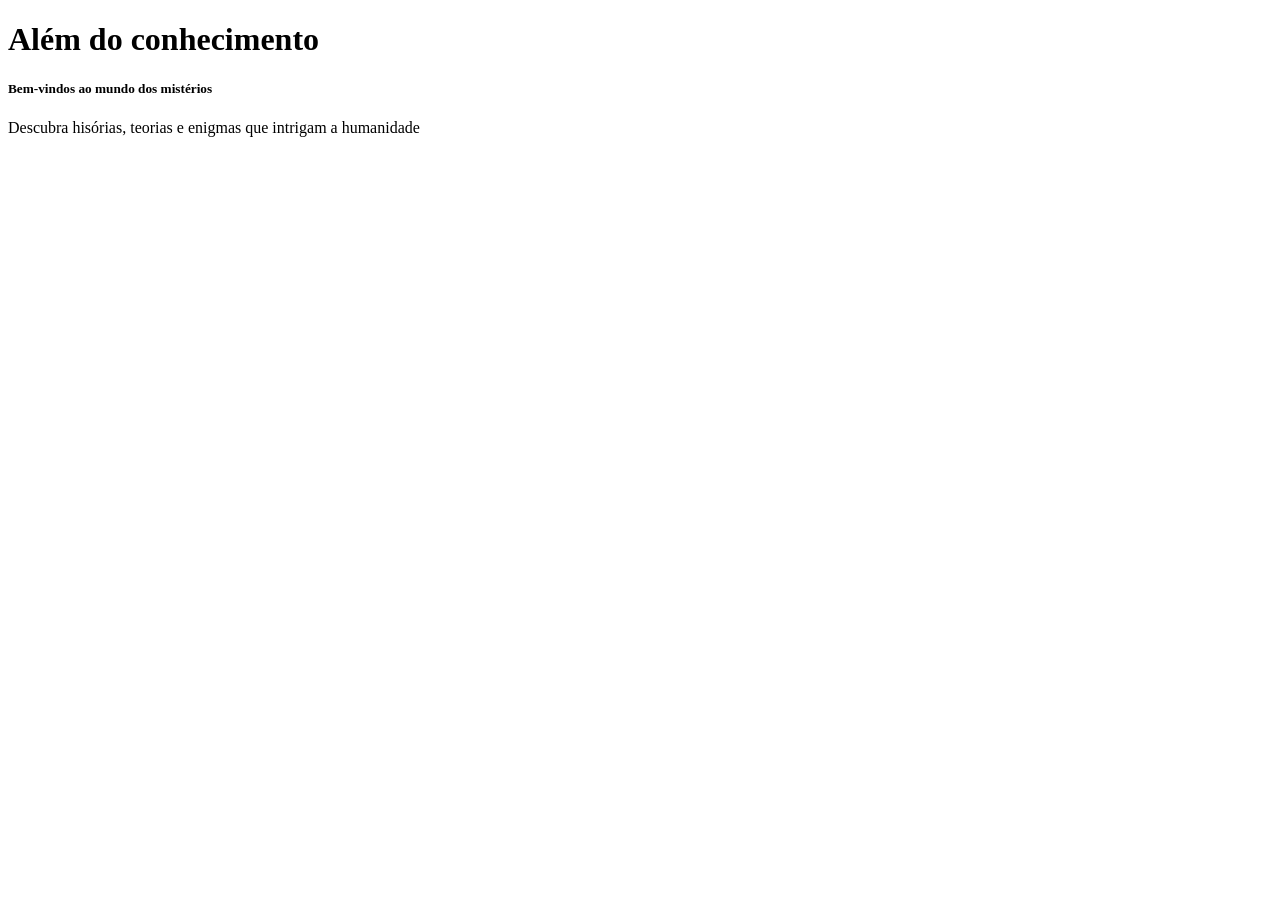
==== index.html @ b7deeb6d "Add files via upload" ====
<!DOCTYPE html>
<html lang="pt_BR"> 
<head>
    <meta charset="UTF-8">
    <title>Mistérios</title>
</head>
<body>

    <h1>Além do conhecimento</h1>
    <h5>Bem-vindos ao mundo dos mistérios</h5>
    <p>Descubra hisórias, teorias e enigmas que intrigam a humanidade</p>

</body>
</html>
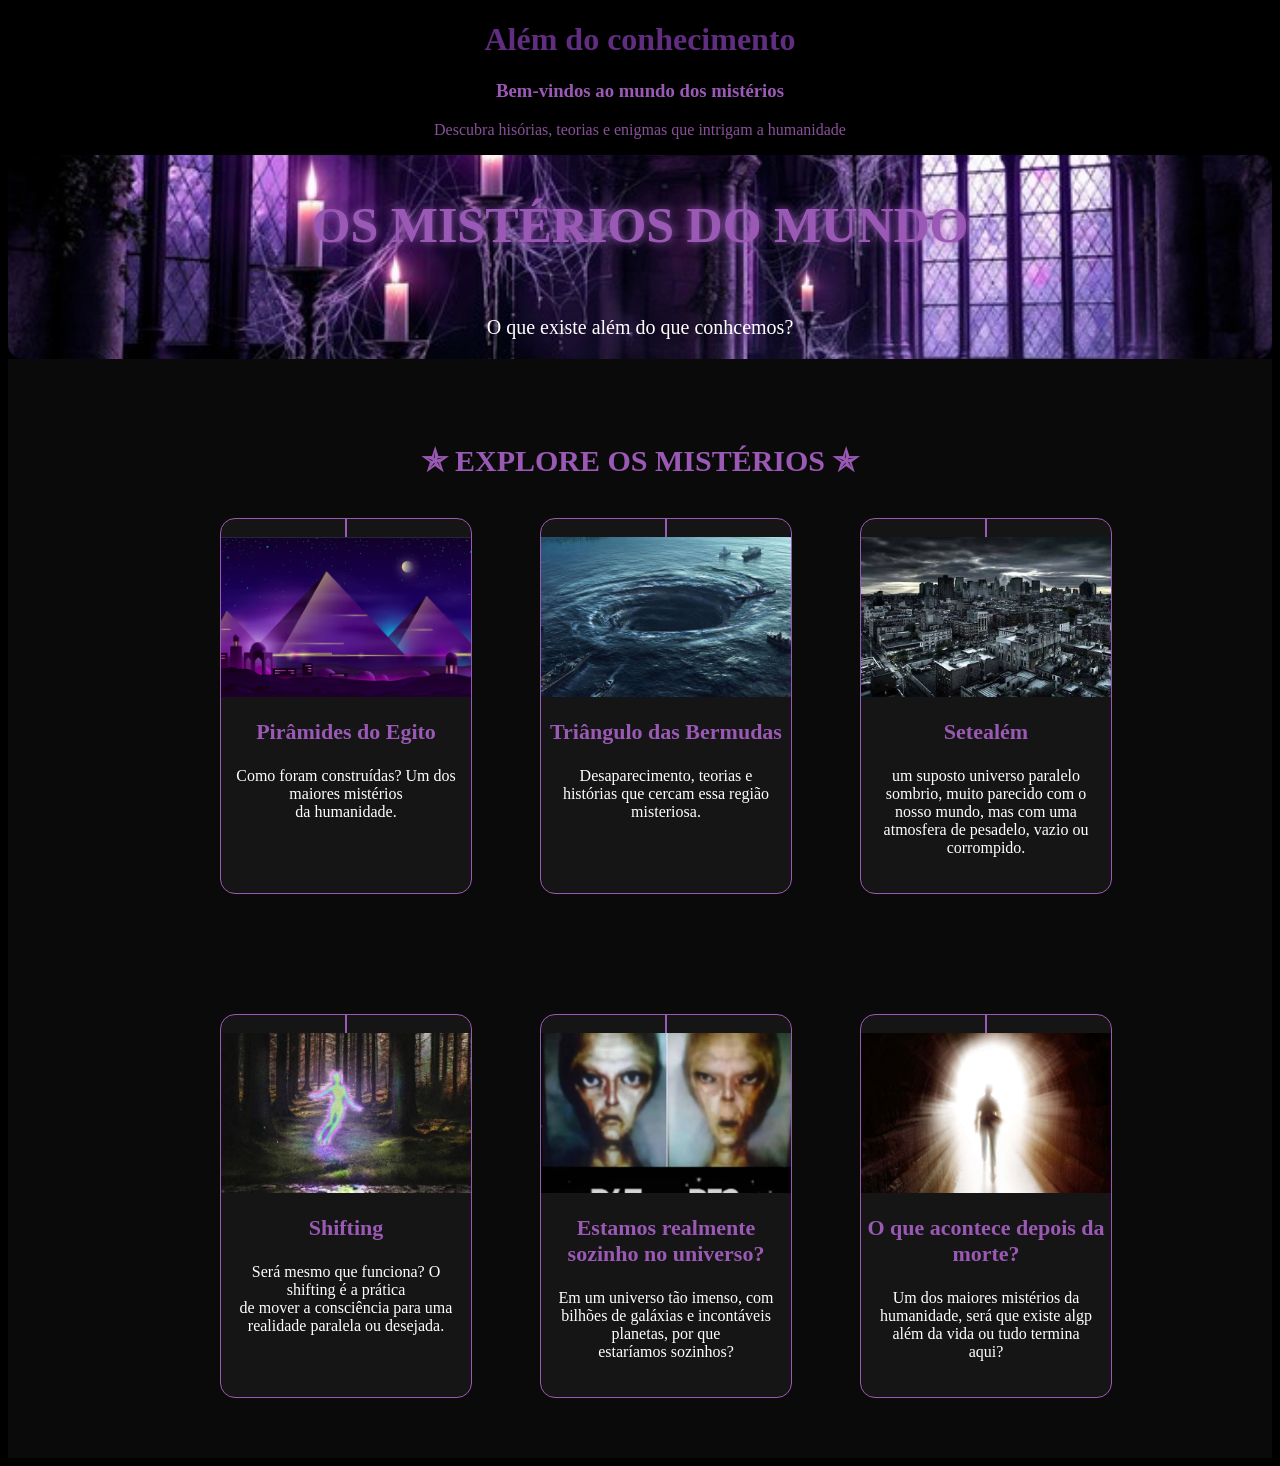
==== commit ddb4677b: "Add files via upload" ====
--- a/index.html
+++ b/index.html
@@ -1,14 +1,70 @@
 <!DOCTYPE html>
 <html lang="pt_BR"> 
 <head>
+    <link rel="stylesheet" href="style.css">
     <meta charset="UTF-8">
     <title>Mistérios</title>
 </head>
 <body>
 
     <h1>Além do conhecimento</h1>
-    <h5>Bem-vindos ao mundo dos mistérios</h5>
+    <h3>Bem-vindos ao mundo dos mistérios</h3>
     <p>Descubra hisórias, teorias e enigmas que intrigam a humanidade</p>
 
+    <section class="capa"> 
+        <h2>OS MISTÉRIOS DO MUNDO</h2>
+        <p>O que existe além do que conhcemos?</p>
+    </section>
+    <section class="misterios">
+        <h2>✯ EXPLORE OS MISTÉRIOS ✯</h2>
+<div class="cards">
+        <div class="card">
+           <a href="piramides/index.html" class="card"></a>
+            <img src="piramide.avif" alt="Pirâmides do Egito">
+            <h3>Pirâmides do Egito</h3>
+            <p>Como foram construídas? Um dos maiores mistérios <br>
+            da humanidade.</p>
+        </div>
+
+        <div class="card">
+            <a href="triangulo/index.html" class="card"></a>
+            <img src="Triangulo-das-Bermudas.jpg" alt="Triângulo das Bermudas">
+            <h3>Triângulo das Bermudas</h3>
+            <p>Desaparecimento, teorias e histórias que cercam essa região misteriosa.</p>
+         </div>
+
+         <div class="card">
+           <a href="setealem/index.html" class="card"></a>
+            <img src="setealem.avif" alt="Setealém">
+            <h3>Setealém</h3>
+            <p>um suposto universo paralelo sombrio, muito parecido com o <br>
+            nosso mundo, mas com uma atmosfera de pesadelo, vazio ou corrompido.</p>
+         </div>
+
+         <div class="card">
+            <a href="shifting/index.html" class="card"></a>
+            <img src="shifting.jpg" alt="Shifting">
+            <h3>Shifting</h3>
+            <P>Será mesmo que funciona? O shifting é a prática <br>
+            de mover a consciência para uma realidade paralela ou desejada.</P>
+         </div>
+
+         <div class="card"> 
+            <a href="universo/index.html" class="card"></a>
+            <img src="alienigenas.jpg" alt="Vida estraterrestre">
+            <h3>Estamos realmente sozinho no universo?</h3>
+            <p>Em um universo tão imenso, com bilhões de galáxias e incontáveis planetas, por que <br>
+            estaríamos sozinhos?</p>
+         </div>
+
+         <div class="card">
+            <a href="morte.html/index.html" class="card"></a>
+            <img src="morte.jpg" alt="O que acontece depois da morte?">
+            <h3>O que acontece depois da morte?</h3>
+            <p>Um dos maiores mistérios da humanidade, será que existe algp <br>
+            além da vida ou tudo termina aqui?</p>
+</div>
+         </div>
+    </section>
 </body>
-</html>+</html>
--- a/style.css
+++ b/style.css
@@ -0,0 +1,108 @@
+body{ 
+    background-color: black;
+}
+h1 {
+    color: rgb(96, 45, 129);
+    text-align: center;
+}
+h3{
+    color: #9b59b6;
+     text-align: center;
+}
+p{
+    color: rgb(136, 80, 154);
+     text-align: center;
+}
+.capa{
+    height: 500;
+    background-image: url("fundo.jpg");
+    background-size: cover;
+    background-position: center;
+    border-radius: 15px;
+    /* Esses 0 que se repete e esse rgba é para a imagem ficar mais escura eo 0.5 com um
+     pouquinho de transparencia */
+    background-image: linear-gradient(
+        rgba(0,0,0,0.5)
+        rgba(0,0,0,0.5)
+    ), url("fundo.jpg");
+    background-size: cover;
+    background-position: center;
+
+    display: flex;
+    flex-direction: column;
+    justify-content: center;
+    align-items: center;
+
+    color: white;
+    text-align: center;
+
+}
+.capa h2{
+    color: #9b59b6;
+    font-size: 50px;    
+    text-align: center;
+    text-shadow: 0 0 10px #9b59b6;
+}
+
+.capa p{
+    color: white;
+    font-size: 20px;
+
+}
+
+
+.misterios{
+    padding: 60px 30px;
+    background-color: #0a0a0a;
+    text-align: center;
+}
+.misterios h2{
+    color: #9b59b6;
+    font-size: 30px;
+    margin-bottom: 40px;
+}
+
+
+.cards{
+    display: grid;
+    grid-template-columns: repeat(3, 200px);
+    justify-content: center;
+    gap: 120px;
+}
+.card:hover{
+    background-color: #431655;
+    transform: translateY(-8px);
+}
+
+.card{
+    width: 250px;
+    background-color: #151515;
+    border: 1px solid #9b59b6;
+    border-radius: 15px;
+    overflow: hidden;
+    padding-bottom: 20px;
+    transition: 0.3;
+    cursor: pointer;
+}
+
+.card img{
+    width: 100%;
+    height: 160px;
+    object-fit: cover;
+    display: block;
+}
+
+.card h3{
+    color: #9b59b6;
+    font-size: 22px;
+}
+
+.card p{
+    color: white;
+    padding: 0 15px;
+}
+
+.card:hover h3,
+.card:hover p{
+    color: white;
+}
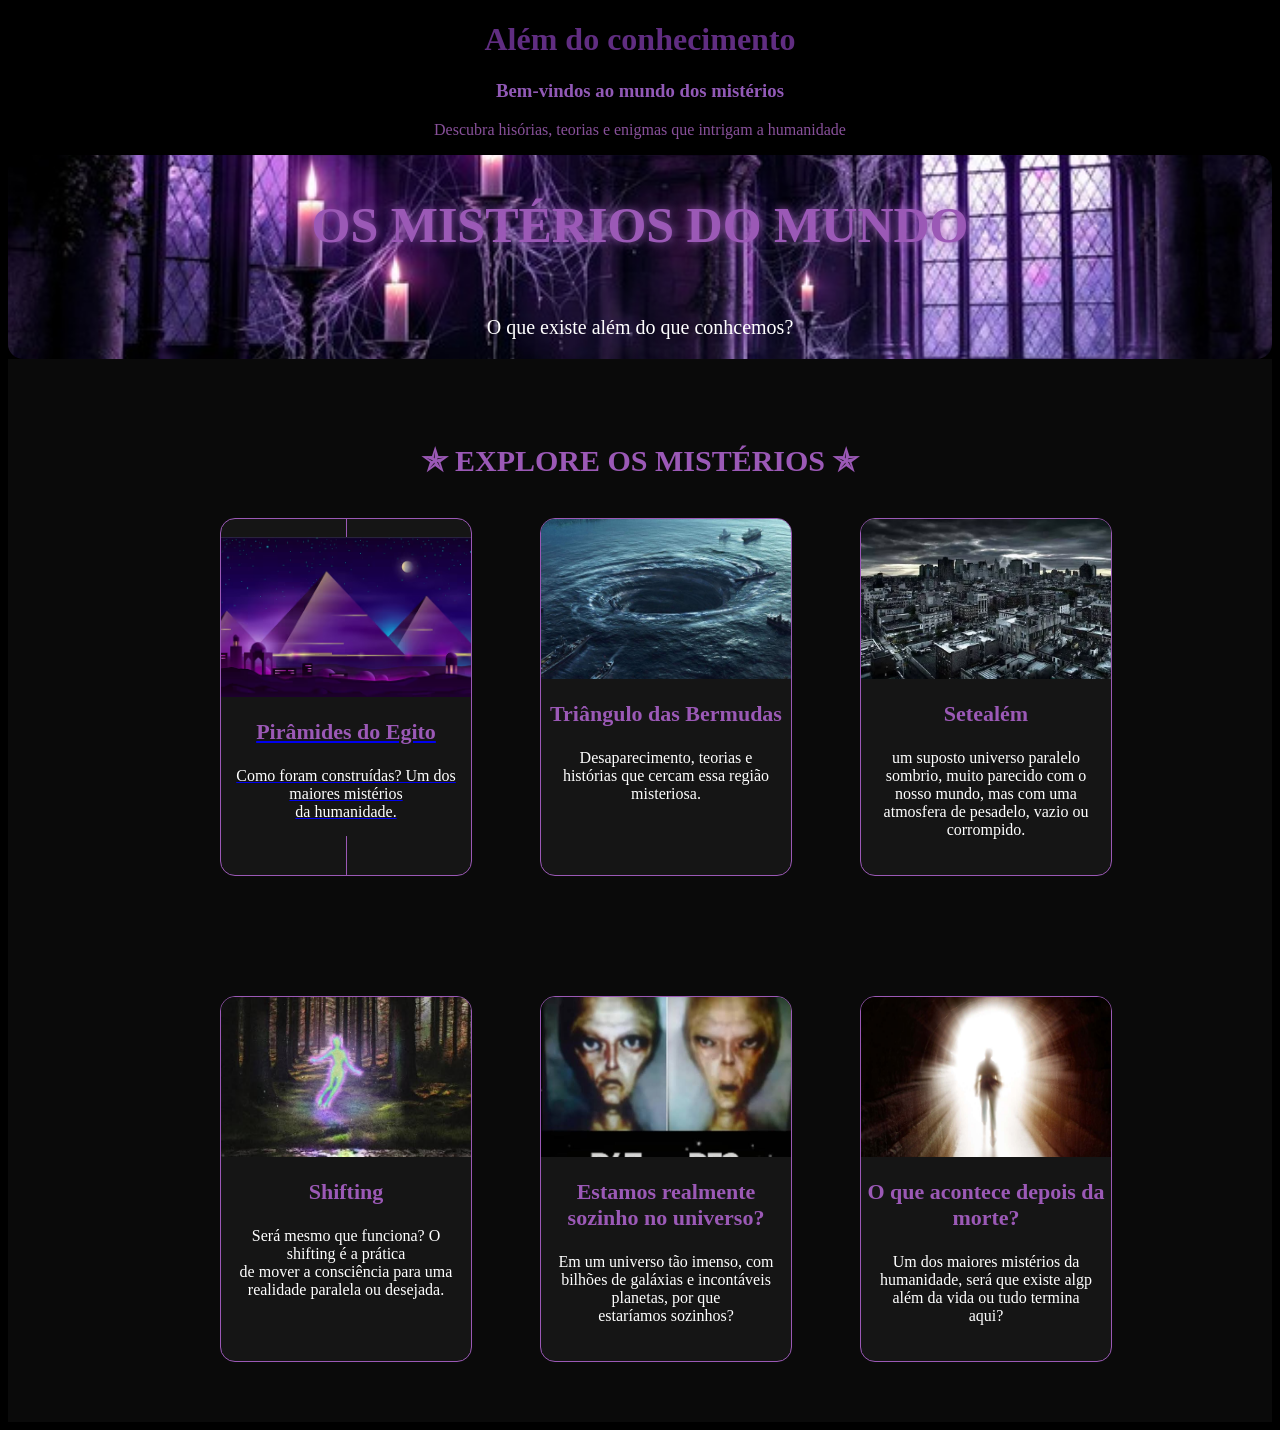
==== commit 65ca384b: "Add files via upload" ====
--- a/index.html
+++ b/index.html
@@ -19,50 +19,56 @@
         <h2>✯ EXPLORE OS MISTÉRIOS ✯</h2>
 <div class="cards">
         <div class="card">
-           <a href="piramides/index.html" class="card"></a>
+           <a href="piramides.html" class="card">
             <img src="piramide.avif" alt="Pirâmides do Egito">
             <h3>Pirâmides do Egito</h3>
             <p>Como foram construídas? Um dos maiores mistérios <br>
             da humanidade.</p>
+            </a>
         </div>
 
         <div class="card">
-            <a href="triangulo/index.html" class="card"></a>
+            <a href="triangulo.html" class="link-card">
             <img src="Triangulo-das-Bermudas.jpg" alt="Triângulo das Bermudas">
             <h3>Triângulo das Bermudas</h3>
             <p>Desaparecimento, teorias e histórias que cercam essa região misteriosa.</p>
-         </div>
+            </a>
+        </div>
 
          <div class="card">
-           <a href="setealem/index.html" class="card"></a>
+           <a href="setealem.html" class="link-card">
             <img src="setealem.avif" alt="Setealém">
             <h3>Setealém</h3>
             <p>um suposto universo paralelo sombrio, muito parecido com o <br>
             nosso mundo, mas com uma atmosfera de pesadelo, vazio ou corrompido.</p>
-         </div>
+            </a>
+        </div>
 
          <div class="card">
-            <a href="shifting/index.html" class="card"></a>
+            <a href="shifting.html" class="link-card">
             <img src="shifting.jpg" alt="Shifting">
             <h3>Shifting</h3>
             <P>Será mesmo que funciona? O shifting é a prática <br>
             de mover a consciência para uma realidade paralela ou desejada.</P>
-         </div>
+            </a>
+        </div>
 
          <div class="card"> 
-            <a href="universo/index.html" class="card"></a>
+            <a href="universo.html" class="link-card">
             <img src="alienigenas.jpg" alt="Vida estraterrestre">
             <h3>Estamos realmente sozinho no universo?</h3>
             <p>Em um universo tão imenso, com bilhões de galáxias e incontáveis planetas, por que <br>
             estaríamos sozinhos?</p>
-         </div>
+            </a>
+        </div>
 
          <div class="card">
-            <a href="morte.html/index.html" class="card"></a>
+            <a href="morte.html" class="link-card">
             <img src="morte.jpg" alt="O que acontece depois da morte?">
             <h3>O que acontece depois da morte?</h3>
             <p>Um dos maiores mistérios da humanidade, será que existe algp <br>
             além da vida ou tudo termina aqui?</p>
+            </a>
 </div>
          </div>
     </section>
--- a/style.css
+++ b/style.css
@@ -6,7 +6,7 @@
     text-align: center;
 }
 h3{
-    color: #9b59b6;
+    color: #9159b6;
      text-align: center;
 }
 p{
@@ -105,4 +105,47 @@
 .card:hover h3,
 .card:hover p{
     color: white;
+}
+
+.link-card{
+    text-decoration: none;
+    color: inherit;
+}
+
+
+
+.pagina-bermudas{
+    background-color: rgb(4, 4, 31);
+}
+
+
+.titulo-bermudas {
+    color: #55396e !important;
+    text-align: center;
+    /* linha decorativa */
+    color: #9b59b6;
+    border-bottom: 1px solid #9b59b6;
+    padding-bottom: 15px;
+}
+
+.triangulo2 {
+    color: aliceblue;
+    /* caixinha do texto */
+    text-align: center;
+    font-style: normal;
+    text-align: justify;
+    background-color: #151515;
+    border: 1xp solid #9b9b9b;
+    border-radius: 15px;
+    padding: 25px;
+    max-width: 800px;
+    line-height: 1.6;
+    max-width: 800px;
+    margin: 30px auto;
+
+}
+
+.frase{
+    color: #9b9b9b;
+    text-align: center;
 }
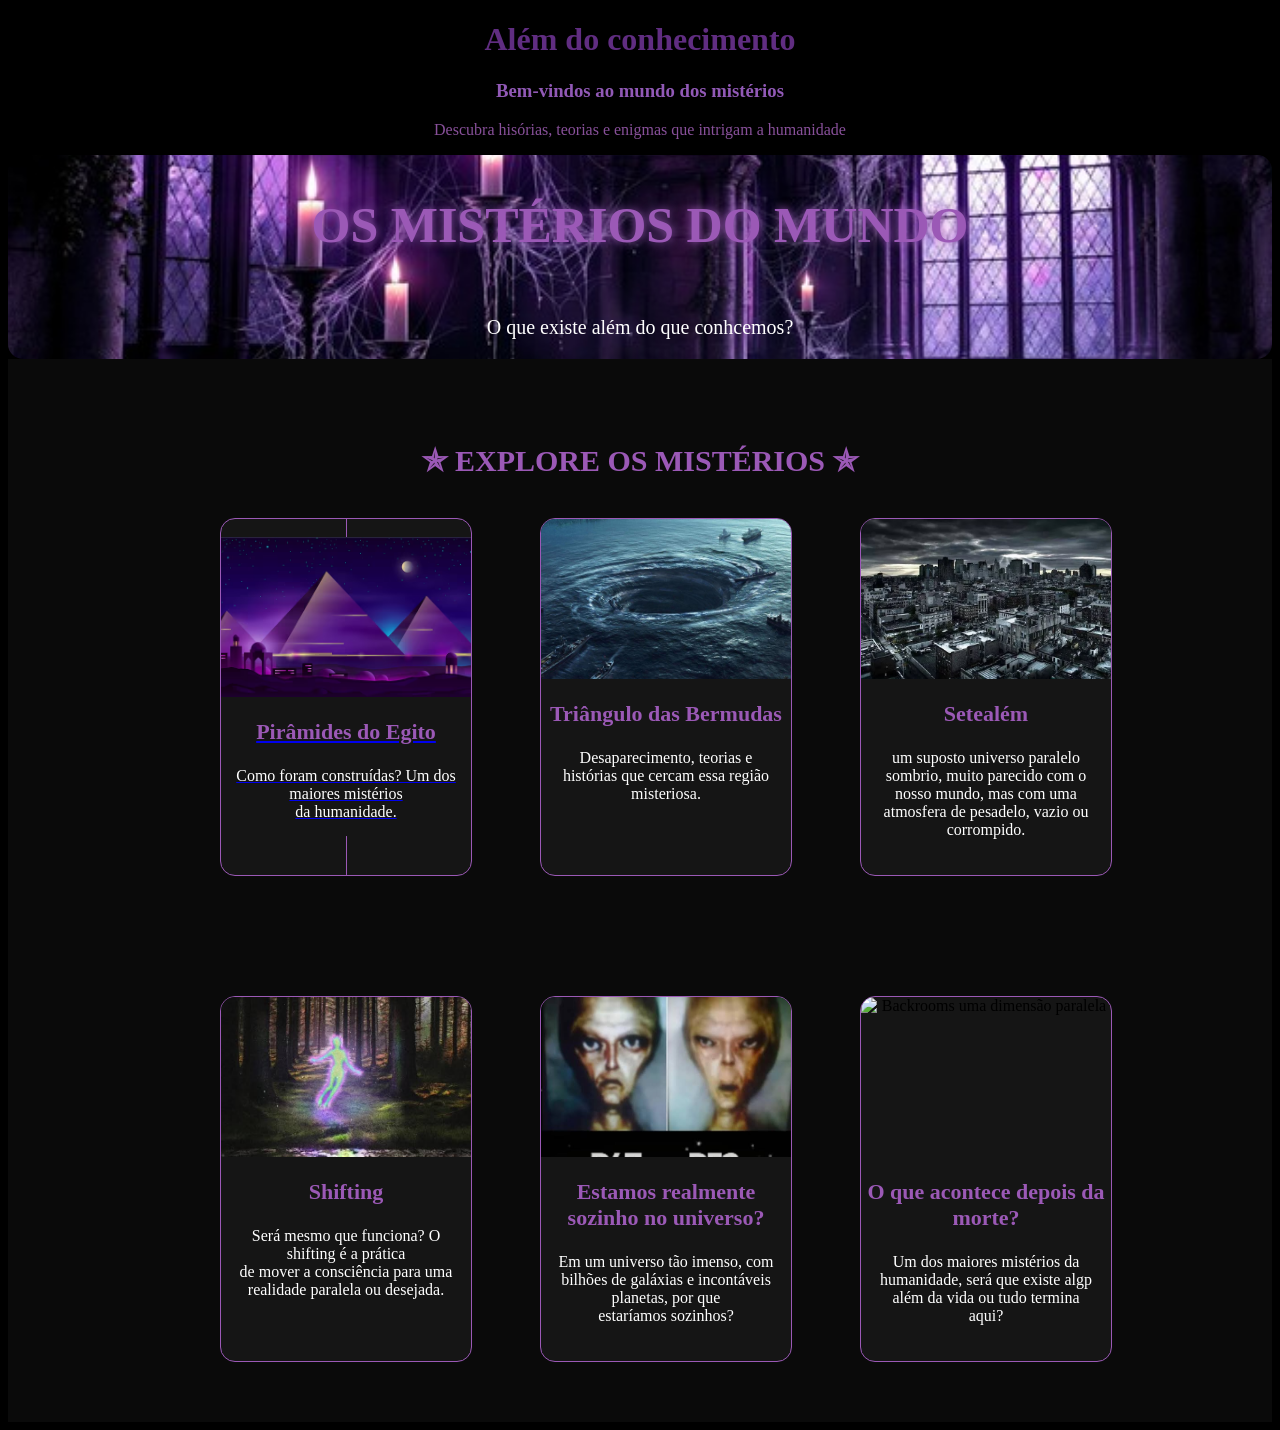
==== commit f1a6a216: "Add files via upload" ====
--- a/index.html
+++ b/index.html
@@ -63,8 +63,8 @@
         </div>
 
          <div class="card">
-            <a href="morte.html" class="link-card">
-            <img src="morte.jpg" alt="O que acontece depois da morte?">
+            <a href="back.html" class="link-card">
+            <img src="backfoto.jpg" alt="Backrooms uma dimensão paralela">
             <h3>O que acontece depois da morte?</h3>
             <p>Um dos maiores mistérios da humanidade, será que existe algp <br>
             além da vida ou tudo termina aqui?</p>
--- a/style.css
+++ b/style.css
@@ -112,7 +112,7 @@
     color: inherit;
 }
 
-
+ /* Triângulo */
 
 .pagina-bermudas{
     background-color: rgb(4, 4, 31);
@@ -134,7 +134,7 @@
     text-align: center;
     font-style: normal;
     text-align: justify;
-    background-color: #151515;
+    background-color:  #8341cf;
     border: 1xp solid #9b9b9b;
     border-radius: 15px;
     padding: 25px;
@@ -148,4 +148,132 @@
 .frase{
     color: #9b9b9b;
     text-align: center;
-}+}
+
+
+.ET1 {
+    text-align: center;
+    font-style: normal;
+    text-align: justify;
+    background-color: #8341cf;
+    border: 1xp solid #844bc5;
+    border-radius: 15px;
+    padding: 25px;
+    max-width: 800px;
+    line-height: 1.6;
+    max-width: 800px;
+    margin: 30px auto;
+    color: aliceblue;
+    
+}
+
+
+.ET{
+    color: #ad59f7;
+    text-align: center;
+    /* linha decorativa */
+    color: #9b59b6;
+    border-bottom: 1px solid #9b59b6;
+    padding-bottom: 15px;
+    font-size: 50px;    
+    text-align: center;
+    text-shadow: 0 0 10px #9b59b6;
+}
+
+.WOW{
+    color:  #9127ee;
+    font-size: 40px;    
+    text-align: center;
+    text-shadow: 0 0 10px #9b59b6;
+}
+
+.ETF{
+    color: aliceblue;
+    text-align: center;
+    font-size: 20px;
+}
+
+.PE{
+    text-align: center;
+    font-style: normal;
+    text-align: justify;
+    background-color: #4c1c83;
+    border: 1xp solid #844bc5;
+    border-radius: 15px;
+    padding: 25px;
+    max-width: 800px;
+    line-height: 1.6;
+    max-width: 800px;
+    margin: 30px auto;
+    color: aliceblue;
+}
+
+.pde{
+    color:  #9127ee;
+    font-size: 40px;    
+    text-align: center;
+    text-shadow: 0 0 10px #9b59b6;
+    color: #9b59b6;
+    border-bottom: 1px solid #9b59b6;
+    padding-bottom: 15px;
+    
+}
+
+.tsft{color: aliceblue;
+    text-align: center;
+    font-size: 20p
+}
+
+.sft2{text-align: center;
+    font-style: normal;
+    text-align: justify;
+    background-color: #8341cf;
+    border: 1xp solid #844bc5;
+    border-radius: 15px;
+    padding: 25px;
+    max-width: 800px;
+    line-height: 1.6;
+    max-width: 800px;
+    margin: 30px auto;
+    color: aliceblue;}
+
+    .sft{color: #c98cfe;
+    text-align: center;
+    /* linha decorativa */
+    color: #d57ef7;
+    border-bottom: 1px solid #d48ef0;
+    padding-bottom: 15px;
+    font-size: 50px;    
+    text-align: center;
+    text-shadow: 0 0 10px #9b59b6;}
+
+    .pira{color: #ad59f7;
+    text-align: center;
+    /* linha decorativa */
+    color: #9b59b6;
+    border-bottom: 1px solid #9b59b6;
+    padding-bottom: 15px;
+    font-size: 50px;    
+    text-align: center;
+    text-shadow: 0 0 10px #9b59b6;
+     }
+
+     .pir{
+    color: aliceblue;
+    text-align: center;
+    font-size: 20px;
+     }
+
+     .rami{
+    text-align: center;
+    font-style: normal;
+    text-align: justify;
+    background-color: #8341cf;
+    border: 1xp solid #844bc5;
+    border-radius: 15px;
+    padding: 25px;
+    max-width: 800px;
+    line-height: 1.6;
+    max-width: 800px;
+    margin: 30px auto;
+    color: aliceblue;}
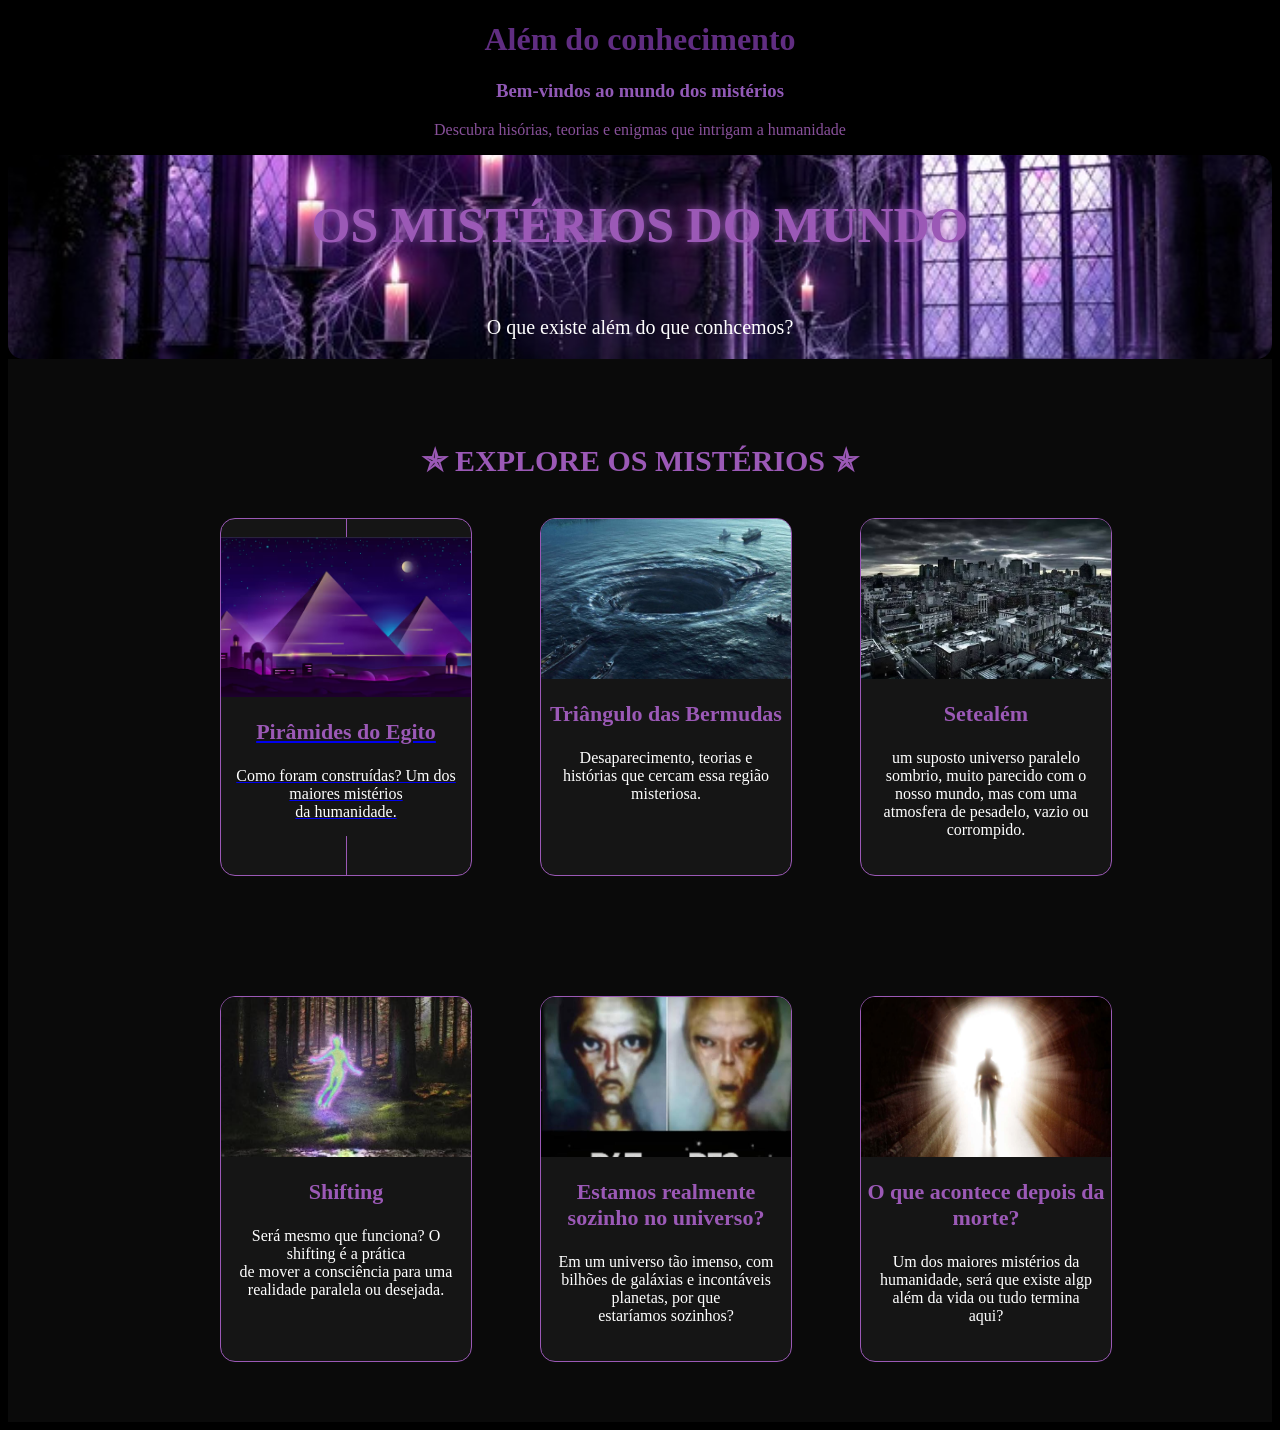
==== commit dae809d3: "Add files via upload" ====
--- a/index.html
+++ b/index.html
@@ -63,8 +63,8 @@
         </div>
 
          <div class="card">
-            <a href="back.html" class="link-card">
-            <img src="backfoto.jpg" alt="Backrooms uma dimensão paralela">
+            <a href="morte.html" class="link-card">
+            <img src="morte.jpg" alt="O que acontece depois da morte?">
             <h3>O que acontece depois da morte?</h3>
             <p>Um dos maiores mistérios da humanidade, será que existe algp <br>
             além da vida ou tudo termina aqui?</p>
--- a/style.css
+++ b/style.css
@@ -112,7 +112,7 @@
     color: inherit;
 }
 
- /* Triângulo */
+
 
 .pagina-bermudas{
     background-color: rgb(4, 4, 31);
@@ -134,7 +134,7 @@
     text-align: center;
     font-style: normal;
     text-align: justify;
-    background-color:  #8341cf;
+    background-color: #151515;
     border: 1xp solid #9b9b9b;
     border-radius: 15px;
     padding: 25px;
@@ -148,132 +148,4 @@
 .frase{
     color: #9b9b9b;
     text-align: center;
-}
-
-
-.ET1 {
-    text-align: center;
-    font-style: normal;
-    text-align: justify;
-    background-color: #8341cf;
-    border: 1xp solid #844bc5;
-    border-radius: 15px;
-    padding: 25px;
-    max-width: 800px;
-    line-height: 1.6;
-    max-width: 800px;
-    margin: 30px auto;
-    color: aliceblue;
-    
-}
-
-
-.ET{
-    color: #ad59f7;
-    text-align: center;
-    /* linha decorativa */
-    color: #9b59b6;
-    border-bottom: 1px solid #9b59b6;
-    padding-bottom: 15px;
-    font-size: 50px;    
-    text-align: center;
-    text-shadow: 0 0 10px #9b59b6;
-}
-
-.WOW{
-    color:  #9127ee;
-    font-size: 40px;    
-    text-align: center;
-    text-shadow: 0 0 10px #9b59b6;
-}
-
-.ETF{
-    color: aliceblue;
-    text-align: center;
-    font-size: 20px;
-}
-
-.PE{
-    text-align: center;
-    font-style: normal;
-    text-align: justify;
-    background-color: #4c1c83;
-    border: 1xp solid #844bc5;
-    border-radius: 15px;
-    padding: 25px;
-    max-width: 800px;
-    line-height: 1.6;
-    max-width: 800px;
-    margin: 30px auto;
-    color: aliceblue;
-}
-
-.pde{
-    color:  #9127ee;
-    font-size: 40px;    
-    text-align: center;
-    text-shadow: 0 0 10px #9b59b6;
-    color: #9b59b6;
-    border-bottom: 1px solid #9b59b6;
-    padding-bottom: 15px;
-    
-}
-
-.tsft{color: aliceblue;
-    text-align: center;
-    font-size: 20p
-}
-
-.sft2{text-align: center;
-    font-style: normal;
-    text-align: justify;
-    background-color: #8341cf;
-    border: 1xp solid #844bc5;
-    border-radius: 15px;
-    padding: 25px;
-    max-width: 800px;
-    line-height: 1.6;
-    max-width: 800px;
-    margin: 30px auto;
-    color: aliceblue;}
-
-    .sft{color: #c98cfe;
-    text-align: center;
-    /* linha decorativa */
-    color: #d57ef7;
-    border-bottom: 1px solid #d48ef0;
-    padding-bottom: 15px;
-    font-size: 50px;    
-    text-align: center;
-    text-shadow: 0 0 10px #9b59b6;}
-
-    .pira{color: #ad59f7;
-    text-align: center;
-    /* linha decorativa */
-    color: #9b59b6;
-    border-bottom: 1px solid #9b59b6;
-    padding-bottom: 15px;
-    font-size: 50px;    
-    text-align: center;
-    text-shadow: 0 0 10px #9b59b6;
-     }
-
-     .pir{
-    color: aliceblue;
-    text-align: center;
-    font-size: 20px;
-     }
-
-     .rami{
-    text-align: center;
-    font-style: normal;
-    text-align: justify;
-    background-color: #8341cf;
-    border: 1xp solid #844bc5;
-    border-radius: 15px;
-    padding: 25px;
-    max-width: 800px;
-    line-height: 1.6;
-    max-width: 800px;
-    margin: 30px auto;
-    color: aliceblue;}+}
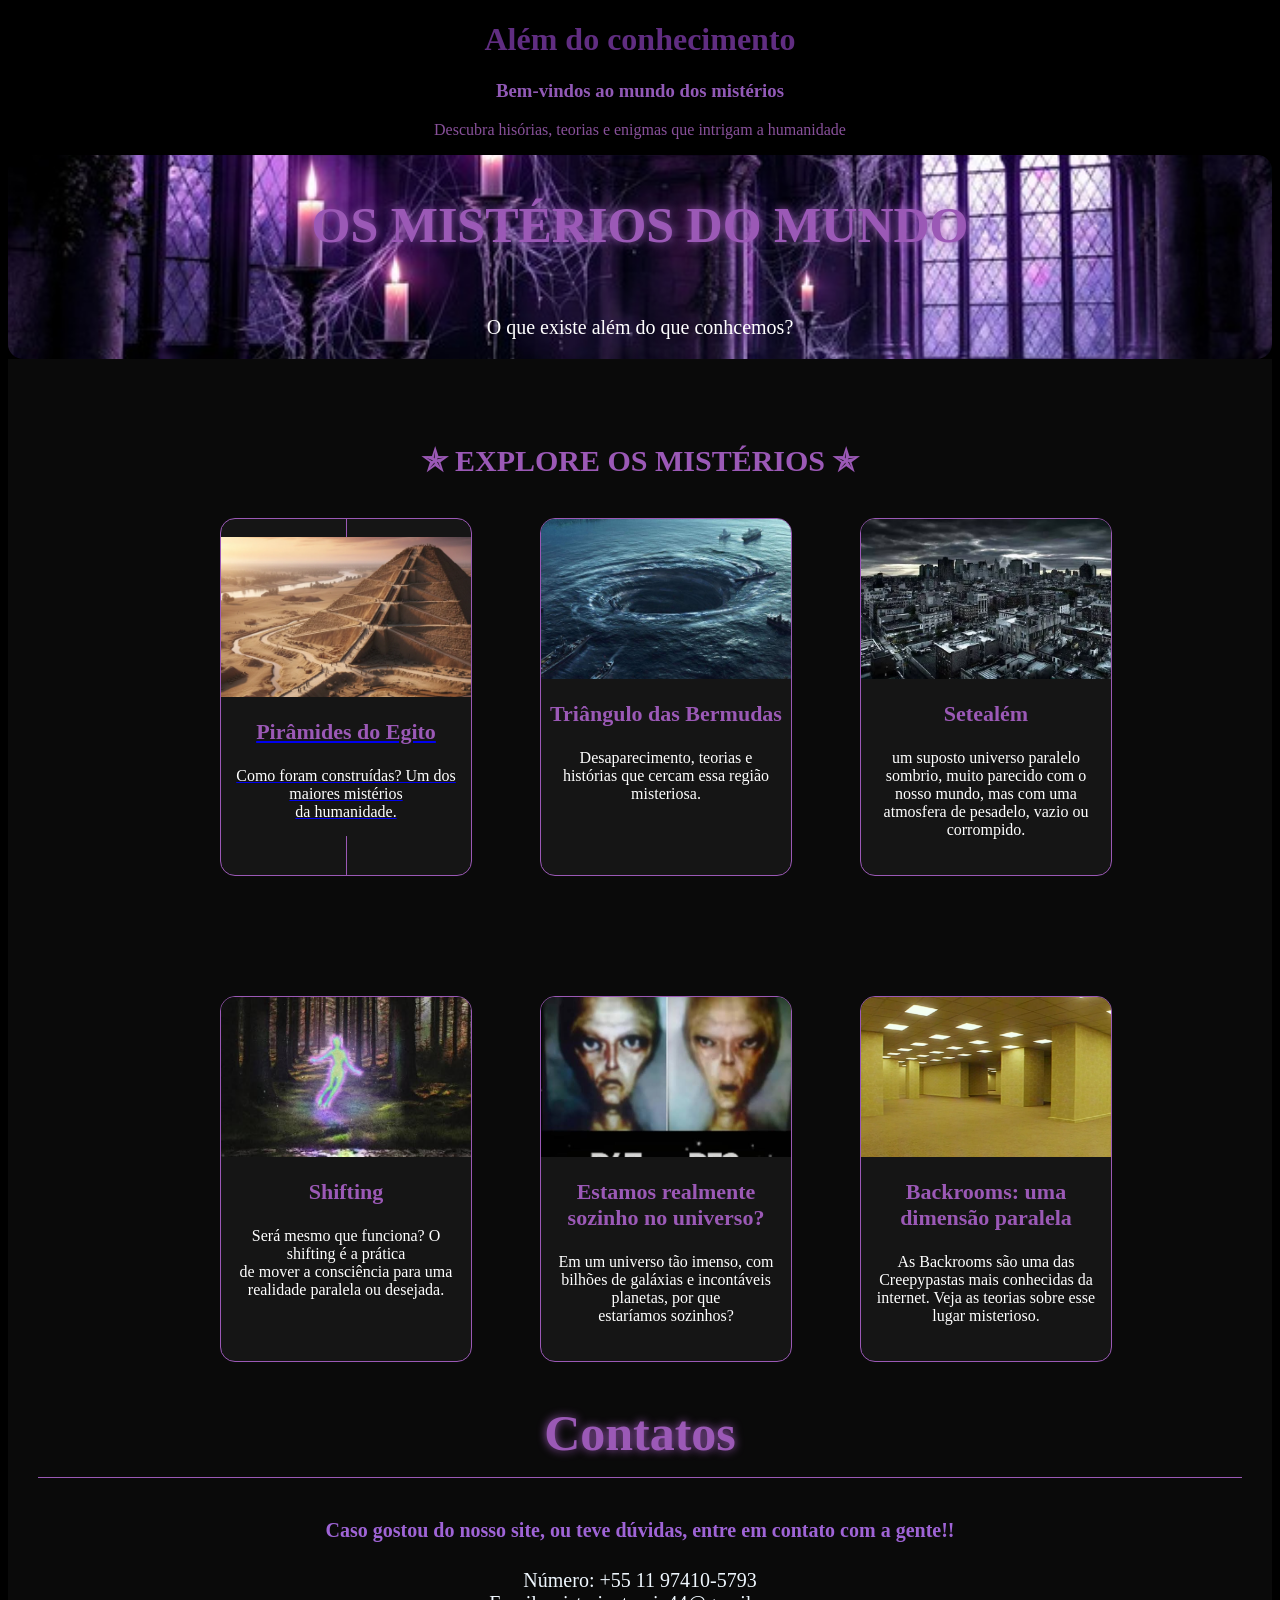
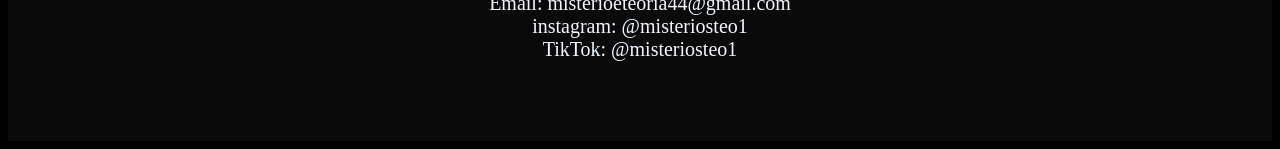
==== commit 5ae68a9b: "Add files via upload" ====
--- a/index.html
+++ b/index.html
@@ -20,7 +20,7 @@
 <div class="cards">
         <div class="card">
            <a href="piramides.html" class="card">
-            <img src="piramide.avif" alt="Pirâmides do Egito">
+            <img src="piramides.webp" alt="Pirâmides do Egito">
             <h3>Pirâmides do Egito</h3>
             <p>Como foram construídas? Um dos maiores mistérios <br>
             da humanidade.</p>
@@ -63,13 +63,22 @@
         </div>
 
          <div class="card">
-            <a href="morte.html" class="link-card">
-            <img src="morte.jpg" alt="O que acontece depois da morte?">
-            <h3>O que acontece depois da morte?</h3>
-            <p>Um dos maiores mistérios da humanidade, será que existe algp <br>
-            além da vida ou tudo termina aqui?</p>
+            <a href="backrooms.html" class="link-card">
+            <img src="the-backrooms.jpg" alt="Backrooms uma dimensão paralela">
+            <h3>Backrooms: uma dimensão paralela</h3>
+            <p>As Backrooms são uma das Creepypastas mais conhecidas da internet.
+            Veja as teorias sobre esse lugar misterioso.</p>
             </a>
 </div>
+         </div>
+
+         <div> 
+            <h1 class="con">Contatos</h1>
+            <h4 class="con2">Caso gostou do nosso site, ou teve dúvidas, entre em contato com a gente!!</h4>
+            <p class="con3">Número: +55 11 97410-5793 <br>
+               Email: misterioeteoria44@gmail.com <br>
+               instagram: @misteriosteo1 <br>
+               TikTok: @misteriosteo1</p>
          </div>
     </section>
 </body>
--- a/style.css
+++ b/style.css
@@ -112,7 +112,7 @@
     color: inherit;
 }
 
-
+ /* Triângulo */
 
 .pagina-bermudas{
     background-color: rgb(4, 4, 31);
@@ -134,7 +134,7 @@
     text-align: center;
     font-style: normal;
     text-align: justify;
-    background-color: #151515;
+    background-color:  #8341cf;
     border: 1xp solid #9b9b9b;
     border-radius: 15px;
     padding: 25px;
@@ -146,6 +146,230 @@
 }
 
 .frase{
-    color: #9b9b9b;
-    text-align: center;
+   color: aliceblue;
+    text-align: center;
+    font-size: 20px;
+}
+
+
+.ET1 {
+    text-align: center;
+    font-style: normal;
+    text-align: justify;
+    background-color: #8341cf;
+    border: 1xp solid #844bc5;
+    border-radius: 15px;
+    padding: 25px;
+    max-width: 800px;
+    line-height: 1.6;
+    max-width: 800px;
+    margin: 30px auto;
+    color: aliceblue;
+    
+}
+
+
+.ET{
+    color: #ad59f7;
+    text-align: center;
+    /* linha decorativa */
+    color: #9b59b6;
+    border-bottom: 1px solid #9b59b6;
+    padding-bottom: 15px;
+    font-size: 50px;    
+    text-align: center;
+    text-shadow: 0 0 10px #9b59b6;
+}
+
+.WOW{
+    color:  #9127ee;
+    font-size: 40px;    
+    text-align: center;
+    text-shadow: 0 0 10px #9b59b6;
+}
+
+.ETF{
+    color: aliceblue;
+    text-align: center;
+    font-size: 20px;
+}
+
+.PE{
+    text-align: center;
+    font-style: normal;
+    text-align: justify;
+    background-color: #4c1c83;
+    border: 1xp solid #844bc5;
+    border-radius: 15px;
+    padding: 25px;
+    max-width: 800px;
+    line-height: 1.6;
+    max-width: 800px;
+    margin: 30px auto;
+    color: aliceblue;
+}
+
+.pde{
+    color:  #9127ee;
+    font-size: 40px;    
+    text-align: center;
+    text-shadow: 0 0 10px #9b59b6;
+    color: #9b59b6;
+    border-bottom: 1px solid #9b59b6;
+    padding-bottom: 15px;
+    
+}
+
+.sft{ color: #ad59f7;
+    text-align: center;
+    /* linha decorativa */
+    color: #9b59b6;
+    border-bottom: 1px solid #9b59b6;
+    padding-bottom: 15px;
+    font-size: 50px;    
+    text-align: center;
+    text-shadow: 0 0 10px #9b59b6;
+}
+
+.tsft { color: aliceblue;
+    text-align: center;
+    font-size: 20px;
+}
+
+.sft2{
+     text-align: center;
+    font-style: normal;
+    text-align: justify;
+    background-color: #8341cf;
+    border: 1xp solid #844bc5;
+    border-radius: 15px;
+    padding: 25px;
+    max-width: 800px;
+    line-height: 1.6;
+    max-width: 800px;
+    margin: 30px auto;
+    color: aliceblue;
+}
+
+.sete{ 
+    color: #ad59f7;
+    text-align: center;
+    /* linha decorativa */
+    color: #9b59b6;
+    border-bottom: 1px solid #9b59b6;
+    padding-bottom: 15px;
+    font-size: 50px;    
+    text-align: center;
+    text-shadow: 0 0 10px #9b59b6;
+}
+
+.sete2{
+    color: aliceblue;
+    text-align: center;
+    font-size: 20px;
+}
+
+.sete3{
+     text-align: center;
+    font-style: normal;
+    text-align: justify;
+    background-color: #8341cf;
+    border: 1xp solid #844bc5;
+    border-radius: 15px;
+    padding: 25px;
+    max-width: 800px;
+    line-height: 1.6;
+    max-width: 800px;
+    margin: 30px auto;
+    color: aliceblue;
+}
+
+.back{
+    color: #ad59f7;
+    text-align: center;
+    /* linha decorativa */
+    color: #9b59b6;
+    border-bottom: 1px solid #9b59b6;
+    padding-bottom: 15px;
+    font-size: 50px;    
+    text-align: center;
+    text-shadow: 0 0 10px #9b59b6;
+}
+
+.back2{
+     color: aliceblue;
+    text-align: center;
+    font-size: 20px;
+}
+
+.back3{
+    text-align: center;
+    font-style: normal;
+    text-align: justify;
+    background-color: #8341cf;
+    border: 1xp solid #844bc5;
+    border-radius: 15px;
+    padding: 25px;
+    max-width: 800px;
+    line-height: 1.6;
+    max-width: 800px;
+    margin: 30px auto;
+    color: aliceblue;
+}
+
+.pira{
+    color: #ad59f7;
+    text-align: center;
+    /* linha decorativa */
+    color: #9b59b6;
+    border-bottom: 1px solid #9b59b6;
+    padding-bottom: 15px;
+    font-size: 50px;    
+    text-align: center;
+    text-shadow: 0 0 10px #9b59b6;
+}
+
+.pira2{
+    color: aliceblue;
+    text-align: center;
+    font-size: 20px;
+}
+
+.pira3{
+     text-align: center;
+    font-style: normal;
+    text-align: justify;
+    background-color: #8341cf;
+    border: 1xp solid #7758c6;
+    border-radius: 15px;
+    padding: 25px;
+    max-width: 800px;
+    line-height: 1.6;
+    max-width: 800px;
+    margin: 30px auto;
+    color: aliceblue;
+}
+
+.con{
+ color: #ad59f7;
+    text-align: center;
+    /* linha decorativa */
+    color: #9b59b6;
+    border-bottom: 1px solid #9b59b6;
+    padding-bottom: 15px;
+    font-size: 50px;    
+    text-align: center;
+    text-shadow: 0 0 10px #9b59b6;
+}
+
+.con2{
+     color: rgb(159, 100, 214);
+    text-align: center;
+    font-size: 20px;
+}
+
+.con3{
+    color: aliceblue;
+    text-align: center;
+    font-size: 20px;
 }
